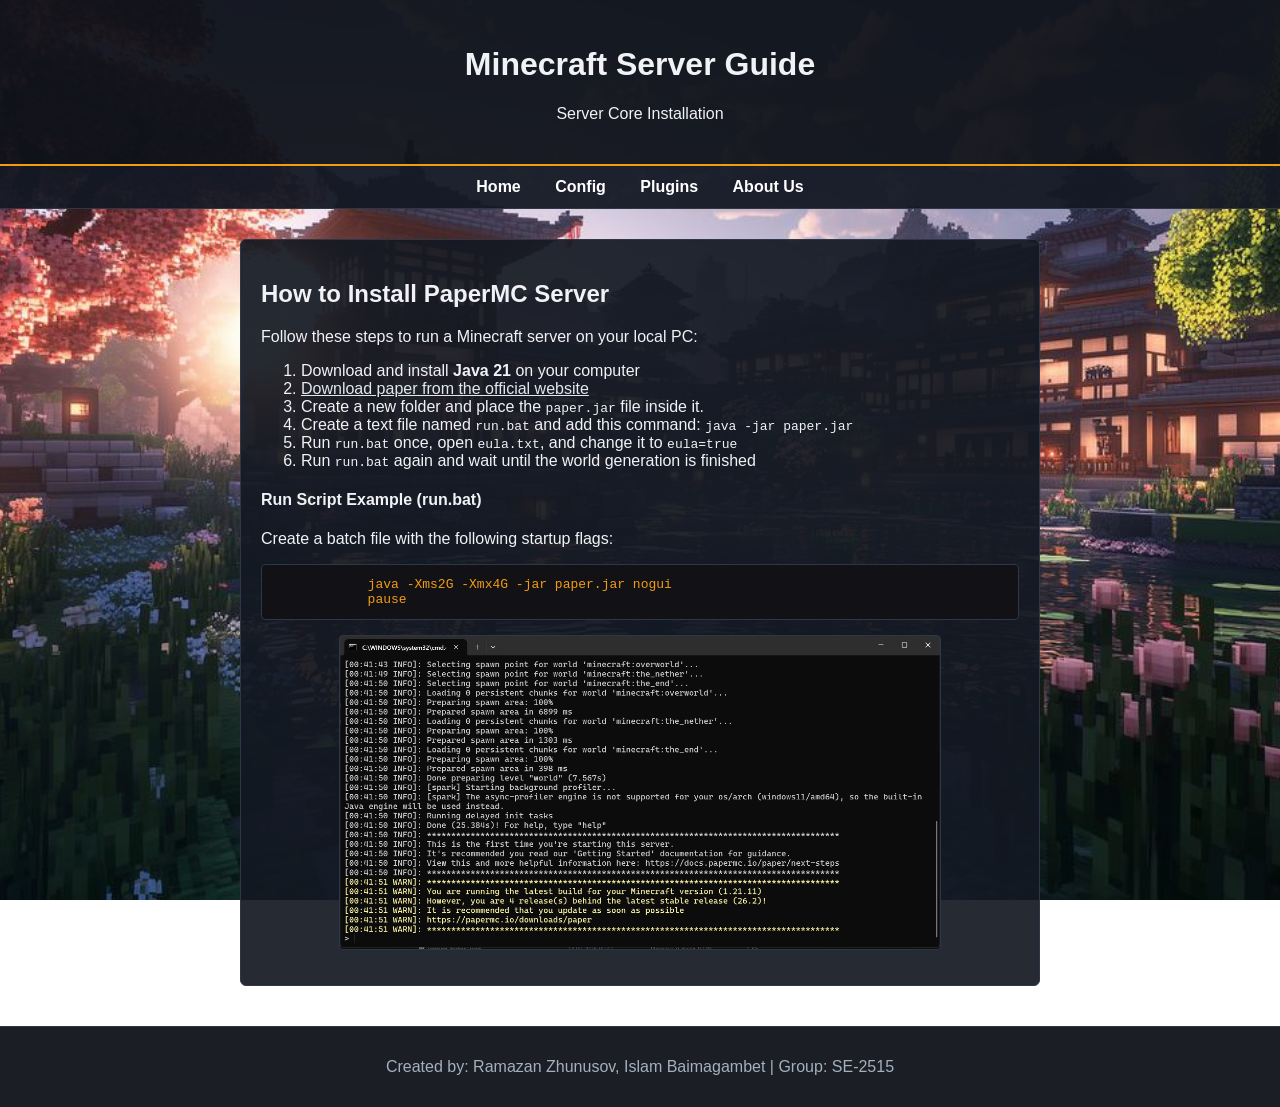
==== index.html @ 98f2b830 "Initial commit" ====
<!DOCTYPE html>
<html lang="en">
<head>
    <meta charset="UTF-8">
    <meta name="viewport" content="width=device-width, initial-scale=1.0">
    <title>Server Setup - Minecraft Guide</title>
    <link rel="stylesheet" href="css/style.css">
</head>
<body>

    <header>
        <h1>Minecraft Server Guide</h1>
        <p>Server Core Installation</p>
    </header>

    <nav id="navbar">
        <a href="index.html">Home</a>
        <a href="config.html">Config</a>
        <a href="plugins.html">Plugins</a>
        <a href="about.html">About Us</a>
    </nav>

    <main>
        <div class="card">
            <h2>How to Install PaperMC Server</h2>
            <p>Follow these steps to run a Minecraft server on your local PC:</p>
            
            <ol>
                <li>Download and install <strong>Java 21</strong> on your computer</li>
                <li><a id="download-link" href="https://papermc.io/downloads/paper" target="_blank">Download paper from the official website</a></li>
                <li>Create a new folder and place the <code>paper.jar</code> file inside it.</li>
                <li>Create a text file named <code>run.bat</code> and add this command: <code>java -jar paper.jar</code></li>
                <li>Run <code>run.bat</code> once, open <code>eula.txt</code>, and change it to <code>eula=true</code></li>
                <li>Run <code>run.bat</code> again and wait until the world generation is finished</li>
            </ol>
            <h4>Run Script Example (run.bat)</h4>
            <p>Create a batch file with the following startup flags:</p>
            <pre style="background: #111116; padding: 12px; border-radius: 4px; border: 1px solid #2d3748; color: #f39c12;">
            <code>java -Xms2G -Xmx4G -jar paper.jar nogui
            pause</code></pre>

            <img class="site-img" src="images/console.png" alt="Minecraft server console running successfully">
        </div>
    </main>

    <footer>
        <p>Created by: Ramazan Zhunusov, Islam Baimagambet | Group: SE-2515</p>
    </footer>

</body>
</html>
---- css/style.css ----
body {
  
    background-image: url('../images/fon.png');
    background-size: cover;
    background-position: center;
    background-repeat: no-repeat;
    background-attachment: fixed;
    color: #f1f2f6;
    font-family: Arial, sans-serif;
    margin: 0;
    padding: 0;
}

header {
    background-color: rgba(15, 18, 26, 0.95);
    border-bottom: 2px solid #f39c12; 
    text-align: center;
    padding: 25px 20px;
}

main {
    width: 800px;
    margin: 30px auto;
}

footer {
    background-color: rgba(15, 18, 26, 0.95);
    border-top: 1px solid #2d3748;
    text-align: center;
    padding: 15px;
    margin-top: 40px;
    color: #a4b0be;
}

table {
    width: 100%;
    border-collapse: collapse;
    margin-top: 15px;
    background-color: rgba(19, 24, 34, 0.6);
}


.card {
  
    background-color: rgba(19, 24, 34, 0.92);
    border: 1px solid #2d3748;
    border-radius: 6px;
    padding: 20px;
    margin-bottom: 25px;
}

.avatar {
    width: 120px;
    height: 120px;
    border-radius: 50%;
    border: 3px solid #f39c12;
    display: block;
    margin: 0 auto 10px auto;
    object-fit: cover;
}

.site-img {
    width: 100%;
    max-width: 600px;
    display: block;
    margin: 15px auto;
    border-radius: 4px;
    border: 1px solid #2d3748;
}

.submit-btn {
    background-color: #f39c12;
    color: #121417;
    padding: 10px 20px;
    border: none;
    border-radius: 4px;
    cursor: pointer;
    font-size: 16px;
    font-weight: bold;
    transition: background-color 0.2s ease;
}

.submit-btn:hover {
    background-color: #e67e22;
}

#navbar {
    background-color: rgba(20, 25, 36, 0.95);
    border-bottom: 1px solid #2d3748;
    text-align: center;
    padding: 12px;
}

#navbar a {
    color: #ffffff;
    text-decoration: none;
    margin: 0 15px;
    font-weight: bold;
    transition: color 0.2s ease;
}

#navbar a:hover {
    color: #f39c12;
    text-decoration: underline;
}

table td {
    padding: 10px;
    border: 1px solid #2d3748;
}

#server-form input,
#server-form select,
#server-form textarea {
    width: 100%;
    padding: 8px;
    margin-top: 5px;
    margin-bottom: 15px;
    box-sizing: border-box;
    background-color: #0f121a;
    border: 1px solid #2d3748;
    color: #ffffff;
    border-radius: 4px;
}

#server-form input:focus,
#server-form select:focus,
#server-form textarea:focus {
    outline: none;
    border-color: #f39c12;
}


#download-link {
    color: #e2e8f0;         
    text-decoration: underline;
    transition: color 0.2s ease;
}

#download-link:hover {
    color: #f39c12;           
}
#data-table th {
    background-color: #283344; 
    color: #ffffff;           
    padding: 10px;
    text-align: left;
    border-bottom: 2px solid #4a5568;
}
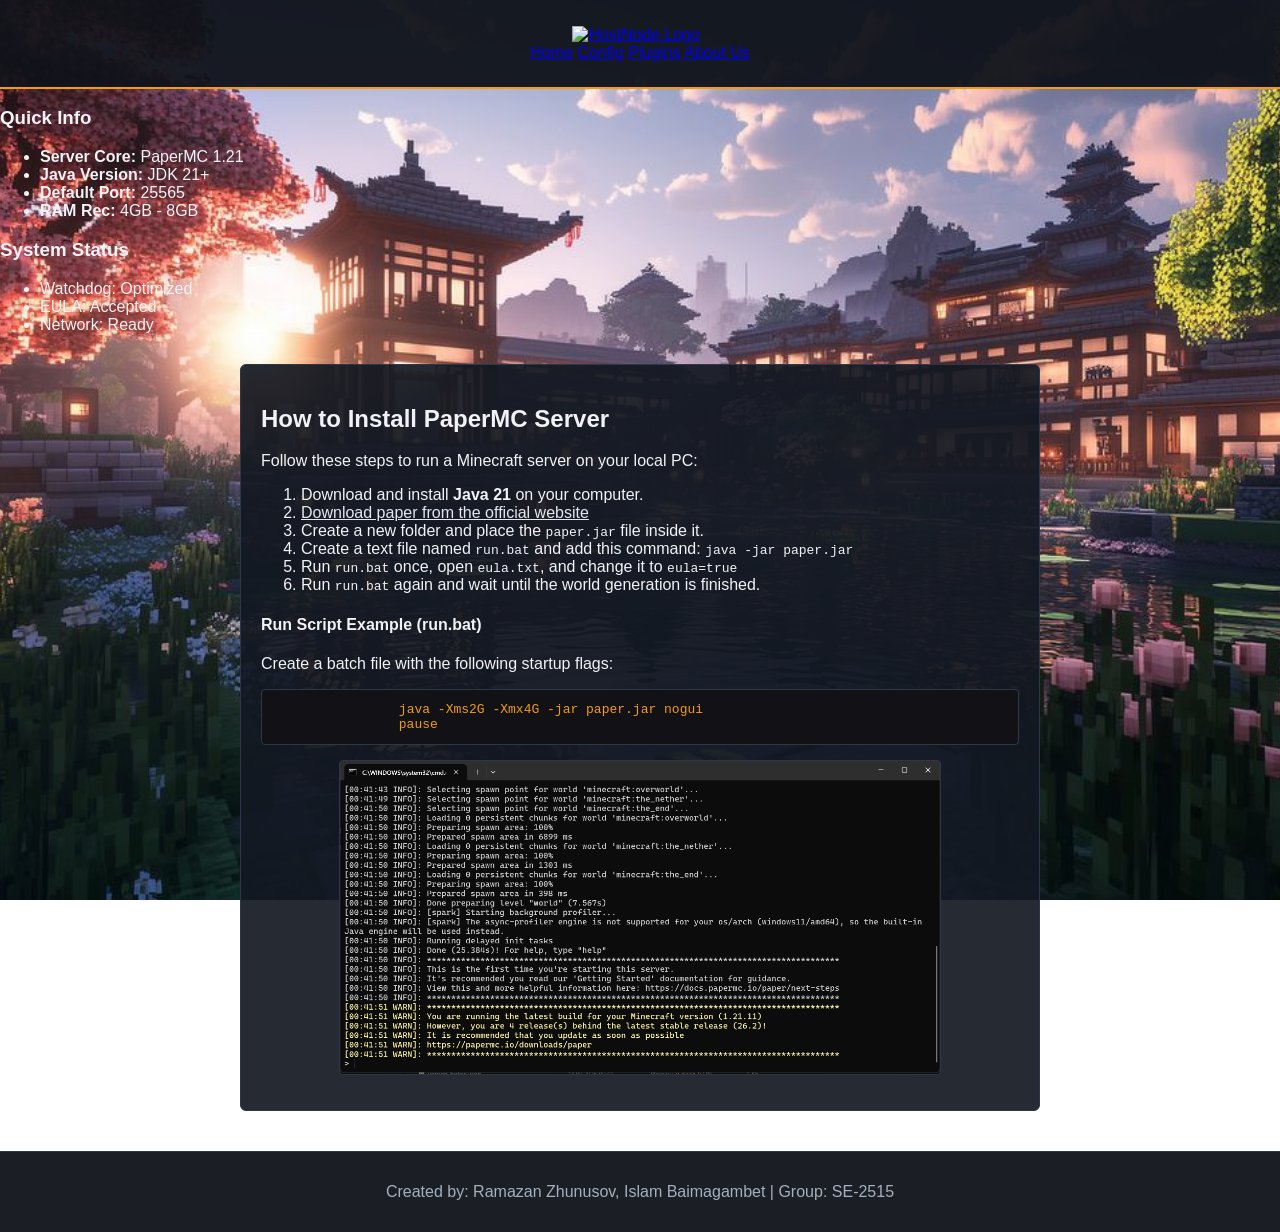
==== commit 5c072149: "Add files via upload ass2" ====
--- a/index.html
+++ b/index.html
@@ -1,51 +1,73 @@
-<!DOCTYPE html>
-<html lang="en">
-<head>
-    <meta charset="UTF-8">
-    <meta name="viewport" content="width=device-width, initial-scale=1.0">
-    <title>Server Setup - Minecraft Guide</title>
-    <link rel="stylesheet" href="css/style.css">
-</head>
-<body>
-
-    <header>
-        <h1>Minecraft Server Guide</h1>
-        <p>Server Core Installation</p>
-    </header>
-
-    <nav id="navbar">
-        <a href="index.html">Home</a>
-        <a href="config.html">Config</a>
-        <a href="plugins.html">Plugins</a>
-        <a href="about.html">About Us</a>
-    </nav>
-
-    <main>
-        <div class="card">
-            <h2>How to Install PaperMC Server</h2>
-            <p>Follow these steps to run a Minecraft server on your local PC:</p>
-            
-            <ol>
-                <li>Download and install <strong>Java 21</strong> on your computer</li>
-                <li><a id="download-link" href="https://papermc.io/downloads/paper" target="_blank">Download paper from the official website</a></li>
-                <li>Create a new folder and place the <code>paper.jar</code> file inside it.</li>
-                <li>Create a text file named <code>run.bat</code> and add this command: <code>java -jar paper.jar</code></li>
-                <li>Run <code>run.bat</code> once, open <code>eula.txt</code>, and change it to <code>eula=true</code></li>
-                <li>Run <code>run.bat</code> again and wait until the world generation is finished</li>
-            </ol>
-            <h4>Run Script Example (run.bat)</h4>
-            <p>Create a batch file with the following startup flags:</p>
-            <pre style="background: #111116; padding: 12px; border-radius: 4px; border: 1px solid #2d3748; color: #f39c12;">
-            <code>java -Xms2G -Xmx4G -jar paper.jar nogui
-            pause</code></pre>
-
-            <img class="site-img" src="images/console.png" alt="Minecraft server console running successfully">
-        </div>
-    </main>
-
-    <footer>
-        <p>Created by: Ramazan Zhunusov, Islam Baimagambet | Group: SE-2515</p>
-    </footer>
-
-</body>
+<!DOCTYPE html>
+<html lang="en">
+<head>
+    <meta charset="UTF-8">
+    <meta name="viewport" content="width=device-width, initial-scale=1.0">
+    <title>Server Setup - Minecraft Guide</title>
+    <link rel="stylesheet" href="css/style.css">
+</head>
+<body>
+
+    <div class="grid-container">
+        <header class="site-header grid-header">
+            <a href="index.html" class="logo">
+                <img src="images/logo2.png" alt="HostNode Logo" style="width: 150px; height: 28px; vertical-align: middle; margin-right: 8px;">
+            </a>
+            <nav class="nav-links">
+                <a href="index.html">Home</a>
+                <a href="config.html">Config</a>
+                <a href="plugins.html">Plugins</a>
+                <a href="about.html">About Us</a>
+            </nav>
+        </header>
+        <aside class="grid-sidebar">
+            <div class="sidebar-box">
+                <h3>Quick Info</h3>
+                <ul>
+                    <li><strong>Server Core:</strong> PaperMC 1.21</li>
+                    <li><strong>Java Version:</strong> JDK 21+</li>
+                    <li><strong>Default Port:</strong> 25565</li>
+                    <li><strong>RAM Rec:</strong> 4GB - 8GB</li>
+                </ul>
+            </div>
+            <div class="sidebar-box">
+                <h3>System Status</h3>
+                <ul>
+                    <li>Watchdog: Optimized</li>
+                    <li>EULA: Accepted</li>
+                    <li>Network: Ready</li>
+                </ul>
+            </div>
+        </aside>
+        <main class="grid-main">
+            <div class="card">
+                <h2>How to Install PaperMC Server</h2>
+                <p>Follow these steps to run a Minecraft server on your local PC:</p>
+                
+                <ol>
+                    <li>Download and install <strong>Java 21</strong> on your computer.</li>
+                    <li><a id="download-link" href="https://papermc.io/downloads/paper" target="_blank">Download paper from the official website</a></li>
+                    <li>Create a new folder and place the <code>paper.jar</code> file inside it.</li>
+                    <li>Create a text file named <code>run.bat</code> and add this command: <code>java -jar paper.jar</code></li>
+                    <li>Run <code>run.bat</code> once, open <code>eula.txt</code>, and change it to <code>eula=true</code></li>
+                    <li>Run <code>run.bat</code> again and wait until the world generation is finished.</li>
+                </ol>
+
+                <h4>Run Script Example (run.bat)</h4>
+                <p>Create a batch file with the following startup flags:</p>
+                <pre style="background: #111116; padding: 12px; border-radius: 4px; border: 1px solid #2d3748; color: #f39c12;">
+                <code>java -Xms2G -Xmx4G -jar paper.jar nogui
+                pause</code></pre>
+
+                <img class="site-img" src="images/console.png" alt="Minecraft server console running successfully">
+            </div>
+        </main>
+
+        <!-- Footer (Grid Area: footer) -->
+        <footer class="grid-footer">
+            <p>Created by: Ramazan Zhunusov, Islam Baimagambet | Group: SE-2515</p>
+        </footer>
+    </div>
+
+</body>
 </html>
--- a/css/style.css
+++ b/css/style.css
@@ -1,149 +1,189 @@
-body {
-  
-    background-image: url('../images/fon.png');
-    background-size: cover;
-    background-position: center;
-    background-repeat: no-repeat;
-    background-attachment: fixed;
-    color: #f1f2f6;
-    font-family: Arial, sans-serif;
-    margin: 0;
-    padding: 0;
-}
-
-header {
-    background-color: rgba(15, 18, 26, 0.95);
-    border-bottom: 2px solid #f39c12; 
-    text-align: center;
-    padding: 25px 20px;
-}
-
-main {
-    width: 800px;
-    margin: 30px auto;
-}
-
-footer {
-    background-color: rgba(15, 18, 26, 0.95);
-    border-top: 1px solid #2d3748;
-    text-align: center;
-    padding: 15px;
-    margin-top: 40px;
-    color: #a4b0be;
-}
-
-table {
-    width: 100%;
-    border-collapse: collapse;
-    margin-top: 15px;
-    background-color: rgba(19, 24, 34, 0.6);
-}
-
-
-.card {
-  
-    background-color: rgba(19, 24, 34, 0.92);
-    border: 1px solid #2d3748;
-    border-radius: 6px;
-    padding: 20px;
-    margin-bottom: 25px;
-}
-
-.avatar {
-    width: 120px;
-    height: 120px;
-    border-radius: 50%;
-    border: 3px solid #f39c12;
-    display: block;
-    margin: 0 auto 10px auto;
-    object-fit: cover;
-}
-
-.site-img {
-    width: 100%;
-    max-width: 600px;
-    display: block;
-    margin: 15px auto;
-    border-radius: 4px;
-    border: 1px solid #2d3748;
-}
-
-.submit-btn {
-    background-color: #f39c12;
-    color: #121417;
-    padding: 10px 20px;
-    border: none;
-    border-radius: 4px;
-    cursor: pointer;
-    font-size: 16px;
-    font-weight: bold;
-    transition: background-color 0.2s ease;
-}
-
-.submit-btn:hover {
-    background-color: #e67e22;
-}
-
-#navbar {
-    background-color: rgba(20, 25, 36, 0.95);
-    border-bottom: 1px solid #2d3748;
-    text-align: center;
-    padding: 12px;
-}
-
-#navbar a {
-    color: #ffffff;
-    text-decoration: none;
-    margin: 0 15px;
-    font-weight: bold;
-    transition: color 0.2s ease;
-}
-
-#navbar a:hover {
-    color: #f39c12;
-    text-decoration: underline;
-}
-
-table td {
-    padding: 10px;
-    border: 1px solid #2d3748;
-}
-
-#server-form input,
-#server-form select,
-#server-form textarea {
-    width: 100%;
-    padding: 8px;
-    margin-top: 5px;
-    margin-bottom: 15px;
-    box-sizing: border-box;
-    background-color: #0f121a;
-    border: 1px solid #2d3748;
-    color: #ffffff;
-    border-radius: 4px;
-}
-
-#server-form input:focus,
-#server-form select:focus,
-#server-form textarea:focus {
-    outline: none;
-    border-color: #f39c12;
-}
-
-
-#download-link {
-    color: #e2e8f0;         
-    text-decoration: underline;
-    transition: color 0.2s ease;
-}
-
-#download-link:hover {
-    color: #f39c12;           
-}
-#data-table th {
-    background-color: #283344; 
-    color: #ffffff;           
-    padding: 10px;
-    text-align: left;
-    border-bottom: 2px solid #4a5568;
+body {
+    background-image: url('../images/fon.png');
+    background-size: cover;
+    background-position: center;
+    background-repeat: no-repeat;
+    background-attachment: fixed;
+    color: #f1f2f6;
+    font-family: Arial, sans-serif;
+    margin: 0;
+    padding: 0;
+}
+
+header {
+    background-color: rgba(15, 18, 26, 0.95);
+    border-bottom: 2px solid #f39c12;
+    text-align: center;
+    padding: 25px 20px;
+}
+
+main {
+    width: 800px;
+    margin: 30px auto;
+}
+
+footer {
+    background-color: rgba(15, 18, 26, 0.95);
+    border-top: 1px solid #2d3748;
+    text-align: center;
+    padding: 15px;
+    margin-top: 40px;
+    color: #a4b0be;
+}
+
+table {
+    width: 100%;
+    border-collapse: collapse;
+    margin-top: 15px;
+    background-color: rgba(19, 24, 34, 0.6);
+}
+
+.card {
+    background-color: rgba(19, 24, 34, 0.92);
+    border: 1px solid #2d3748;
+    border-radius: 6px;
+    padding: 20px;
+    margin-bottom: 25px;
+}
+
+.avatar {
+    width: 120px;
+    height: 120px;
+    border-radius: 50%;
+    border: 3px solid #f39c12;
+    display: block;
+    margin: 0 auto 10px auto;
+    object-fit: cover;
+}
+
+.center-text {
+    text-align: center;
+}
+
+.site-img {
+    width: 100%;
+    max-width: 600px;
+    display: block;
+    margin: 15px auto;
+    border-radius: 4px;
+    border: 1px solid #2d3748;
+}
+
+.submit-btn {
+    background-color: #f39c12;
+    color: #121417;
+    padding: 10px 20px;
+    border: none;
+    border-radius: 4px;
+    cursor: pointer;
+    font-size: 16px;
+    font-weight: bold;
+    transition: background-color 0.2s ease;
+}
+
+.submit-btn:hover {
+    background-color: #e67e22;
+}
+
+.plugin-list {
+    list-style-type: none;
+    padding: 0;
+}
+
+.plugin-icon {
+    width: 40px;
+    height: 40px;
+    margin-right: 15px;
+    border-radius: 8px;
+    object-fit: cover;
+}
+
+#navbar {
+    background-color: rgba(20, 25, 36, 0.95);
+    border-bottom: 1px solid #2d3748;
+    text-align: center;
+    padding: 12px;
+}
+
+#data-table th {
+    background-color: #283344;
+    color: #ffffff;
+    padding: 10px;
+    text-align: left;
+    border-bottom: 2px solid #4a5568;
+}
+
+#server-form {
+    padding: 10px 0;
+}
+
+#download-link {
+    color: #e2e8f0;
+    text-decoration: underline;
+    transition: color 0.2s ease;
+}
+
+#download-link:hover {
+    color: #f39c12;
+}
+
+#navbar a {
+    color: #ffffff;
+    text-decoration: none;
+    margin: 0 15px;
+    font-weight: bold;
+    transition: color 0.2s ease;
+}
+
+#navbar a:hover {
+    color: #f39c12;
+    text-decoration: underline;
+}
+
+table td {
+    padding: 10px;
+    border: 1px solid #2d3748;
+}
+
+#server-form input,
+#server-form select,
+#server-form textarea {
+    width: 100%;
+    padding: 8px;
+    margin-top: 5px;
+    margin-bottom: 15px;
+    box-sizing: border-box;
+    background-color: #0f121a;
+    border: 1px solid #2d3748;
+    color: #ffffff;
+    border-radius: 4px;
+}
+
+#server-form input[type="radio"] {
+    width: auto;
+    display: inline-block;
+    margin: 0 10px 15px 0;
+}
+
+#server-form p {
+    color: #ffffff;
+    font-weight: bold;
+    margin-bottom: 10px;
+}
+
+#server-form input:focus,
+#server-form select:focus,
+#server-form textarea:focus {
+    outline: none;
+    border-color: #f39c12;
+}
+
+.plugin-list li {
+    display: flex;
+    align-items: center;
+    margin-bottom: 15px;
+    background-color: rgba(30, 30, 46, 0.6);
+    padding: 10px;
+    border-radius: 8px;
+    border: 1px solid #2d3748;
 }
